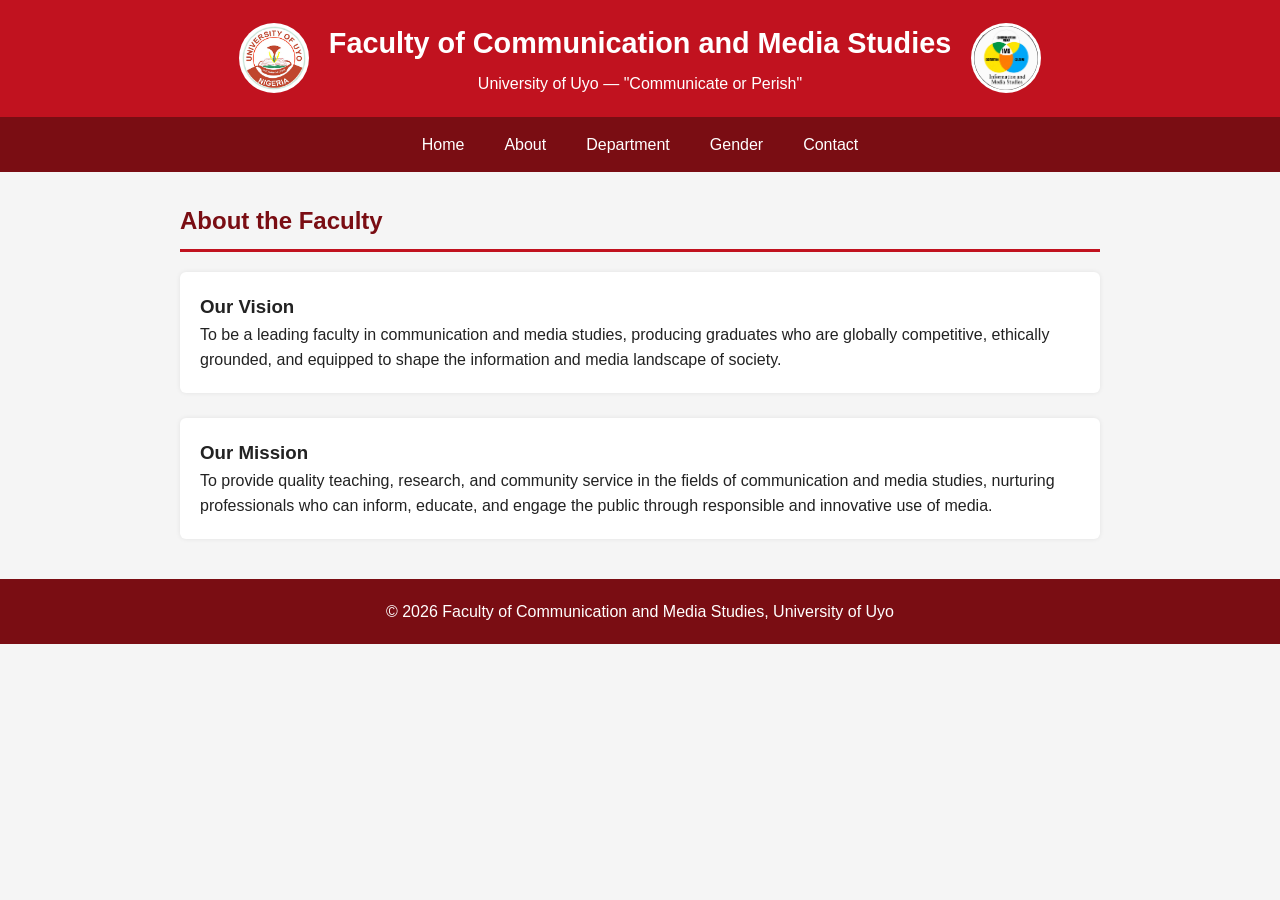
==== about.html @ d4a02365 "initial commit" ====
<!DOCTYPE html>
<html lang="en">
<head>
<meta charset="UTF-8">
<title>About - Faculty of Communication and Media Studies</title>
<link rel="stylesheet" href="style.css">
</head>
<body>

<header>
  <img src="images/uniuyo-logo.png" alt="University of Uyo logo">
  <div class="header-text">
    <h1>Faculty of Communication and Media Studies</h1>
    <p>University of Uyo &mdash; "Communicate or Perish"</p>
  </div>
  <img src="images/ims-logo.jpg" alt="Information and Media Studies department logo">
</header>

<nav>
  <a href="index.html">Home</a>
  <a href="about.html">About</a>
  <a href="department.html">Department</a>
  <a href="gender.html">Gender</a>
  <a href="contact.html">Contact</a>
</nav>

<main>

  <h2>About the Faculty</h2>

  <section>
    <h3>Our Vision</h3>
    <p>To be a leading faculty in communication and media studies, producing graduates who
    are globally competitive, ethically grounded, and equipped to shape the information
    and media landscape of society.</p>
  </section>

  <section>
    <h3>Our Mission</h3>
    <p>To provide quality teaching, research, and community service in the fields of
    communication and media studies, nurturing professionals who can inform, educate,
    and engage the public through responsible and innovative use of media.</p>
  </section>

</main>

<footer>
  <p>&copy; 2026 Faculty of Communication and Media Studies, University of Uyo</p>
</footer>

</body>
</html>
---- style.css ----
/* Faculty of Communication and Media Studies - Site Styles */

* {
  box-sizing: border-box;
  margin: 0;
  padding: 0;
}

body {
  font-family: Arial, Helvetica, sans-serif;
  background-color: #f5f5f5;
  color: #222;
  line-height: 1.6;
}

header {
  background-color: #c1121f;
  color: #fff;
  padding: 20px;
  display: flex;
  align-items: center;
  justify-content: center;
  gap: 20px;
  flex-wrap: wrap;
  text-align: center;
}

header img {
  height: 70px;
  width: 70px;
  object-fit: contain;
  background-color: #fff;
  border-radius: 50%;
  padding: 3px;
}

header .header-text h1 {
  font-size: 1.8rem;
}

header .header-text p {
  font-size: 1rem;
  margin-top: 5px;
}

nav {
  background-color: #7a0d13;
  display: flex;
  justify-content: center;
  flex-wrap: wrap;
}

nav a {
  color: #fff;
  text-decoration: none;
  padding: 15px 20px;
  display: inline-block;
}

nav a:hover {
  background-color: #c1121f;
}

main {
  max-width: 960px;
  margin: 30px auto;
  padding: 0 20px;
}

h2 {
  color: #7a0d13;
  border-bottom: 3px solid #c1121f;
  padding-bottom: 8px;
  margin-bottom: 20px;
}

.hero-images {
  display: flex;
  flex-wrap: wrap;
  gap: 20px;
  justify-content: center;
  margin-bottom: 30px;
}

.hero-images figure {
  background: #fff;
  border: 1px solid #ddd;
  border-radius: 6px;
  padding: 10px;
  text-align: center;
  max-width: 450px;
}

.hero-images img {
  max-width: 100%;
  height: auto;
  border-radius: 4px;
}

.hero-images figcaption {
  margin-top: 8px;
  font-size: 0.9rem;
  color: #555;
}

table {
  width: 100%;
  border-collapse: collapse;
  background: #fff;
  box-shadow: 0 0 5px rgba(0, 0, 0, 0.1);
}

table caption {
  text-align: left;
  font-weight: bold;
  margin-bottom: 10px;
  color: #7a0d13;
}

th, td {
  text-align: left;
  padding: 12px 15px;
  border-bottom: 1px solid #ddd;
}

th {
  background-color: #7a0d13;
  color: #fff;
}

tr:nth-child(even) {
  background-color: #f9f2f2;
}

.homepage-links {
  margin: 20px 0;
  padding: 15px;
  background: #fff;
  border-left: 4px solid #c1121f;
}

.homepage-links a {
  color: #7a0d13;
  font-weight: bold;
}

section {
  background: #fff;
  padding: 20px;
  margin-bottom: 25px;
  border-radius: 6px;
  box-shadow: 0 0 5px rgba(0, 0, 0, 0.08);
}

form label {
  display: block;
  margin-top: 15px;
  font-weight: bold;
}

form input[type="text"],
form select {
  width: 100%;
  padding: 10px;
  margin-top: 5px;
  border: 1px solid #ccc;
  border-radius: 4px;
  font-size: 1rem;
}

form button {
  margin-top: 20px;
  padding: 12px 25px;
  background-color: #c1121f;
  color: #fff;
  border: none;
  border-radius: 4px;
  font-size: 1rem;
  cursor: pointer;
}

form button:hover {
  background-color: #7a0d13;
}

#deptResult, #genderResult {
  margin-top: 15px;
  padding: 12px;
  background-color: #f9f2f2;
  border-left: 4px solid #c1121f;
  font-weight: bold;
  display: none;
}

footer {
  text-align: center;
  padding: 20px;
  background-color: #7a0d13;
  color: #fff;
  margin-top: 40px;
}
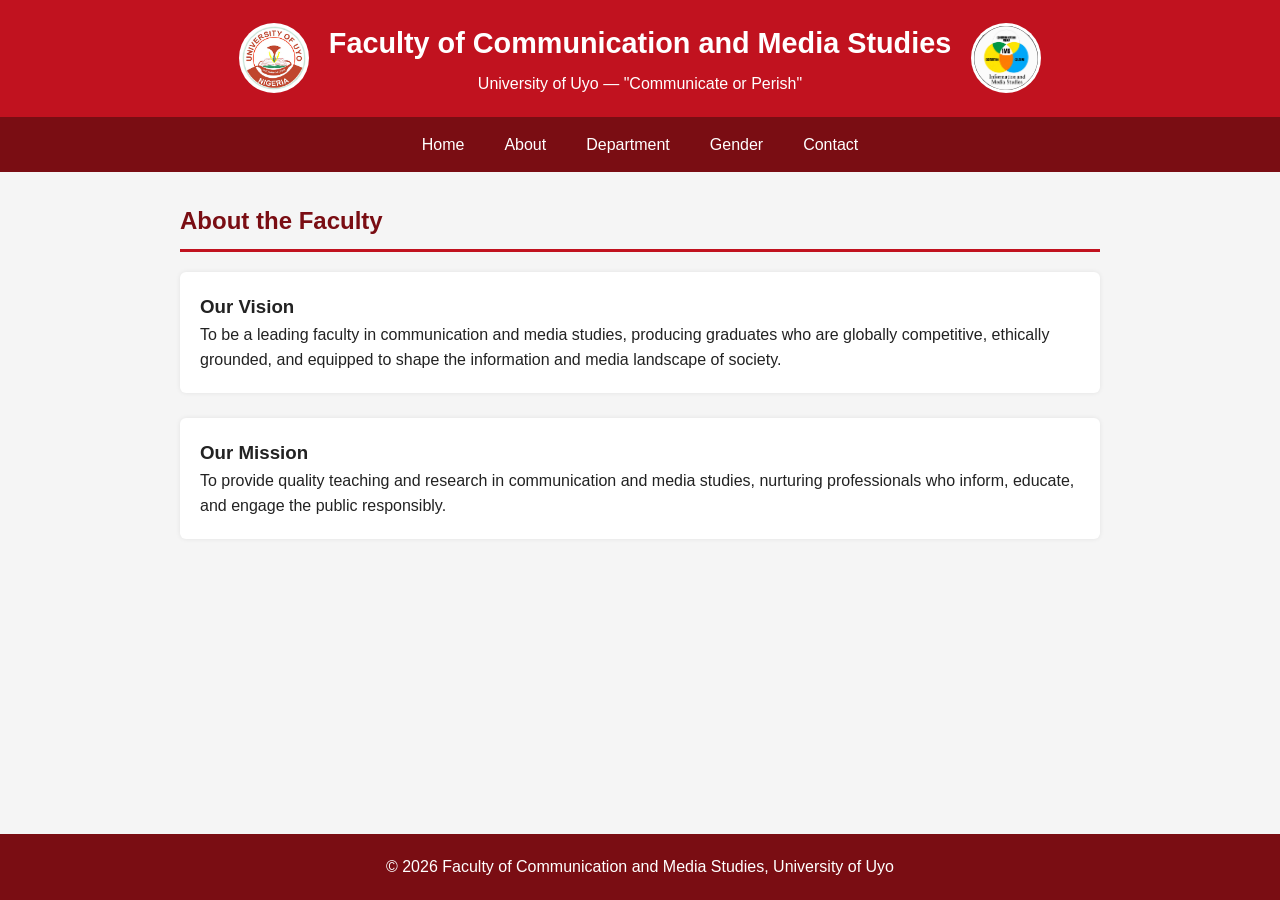
==== commit cd3d56fc: "update vision and mission" ====
--- a/about.html
+++ b/about.html
@@ -37,9 +37,8 @@
 
   <section>
     <h3>Our Mission</h3>
-    <p>To provide quality teaching, research, and community service in the fields of
-    communication and media studies, nurturing professionals who can inform, educate,
-    and engage the public through responsible and innovative use of media.</p>
+    <p>To provide quality teaching and research in communication and media studies,
+    nurturing professionals who inform, educate, and engage the public responsibly.</p>
   </section>
 
 </main>
--- a/style.css
+++ b/style.css
@@ -4,6 +4,10 @@
   box-sizing: border-box;
   margin: 0;
   padding: 0;
+}
+
+html, body {
+  height: 100%;
 }
 
 body {
@@ -11,6 +15,9 @@
   background-color: #f5f5f5;
   color: #222;
   line-height: 1.6;
+  display: flex;
+  flex-direction: column;
+  min-height: 100vh;
 }
 
 header {
@@ -65,6 +72,8 @@
   max-width: 960px;
   margin: 30px auto;
   padding: 0 20px;
+  flex: 1;
+  width: 100%;
 }
 
 h2 {
@@ -192,6 +201,11 @@
   display: none;
 }
 
+#deptResult ul {
+  margin: 5px 0 0 20px;
+  font-weight: normal;
+}
+
 footer {
   text-align: center;
   padding: 20px;
